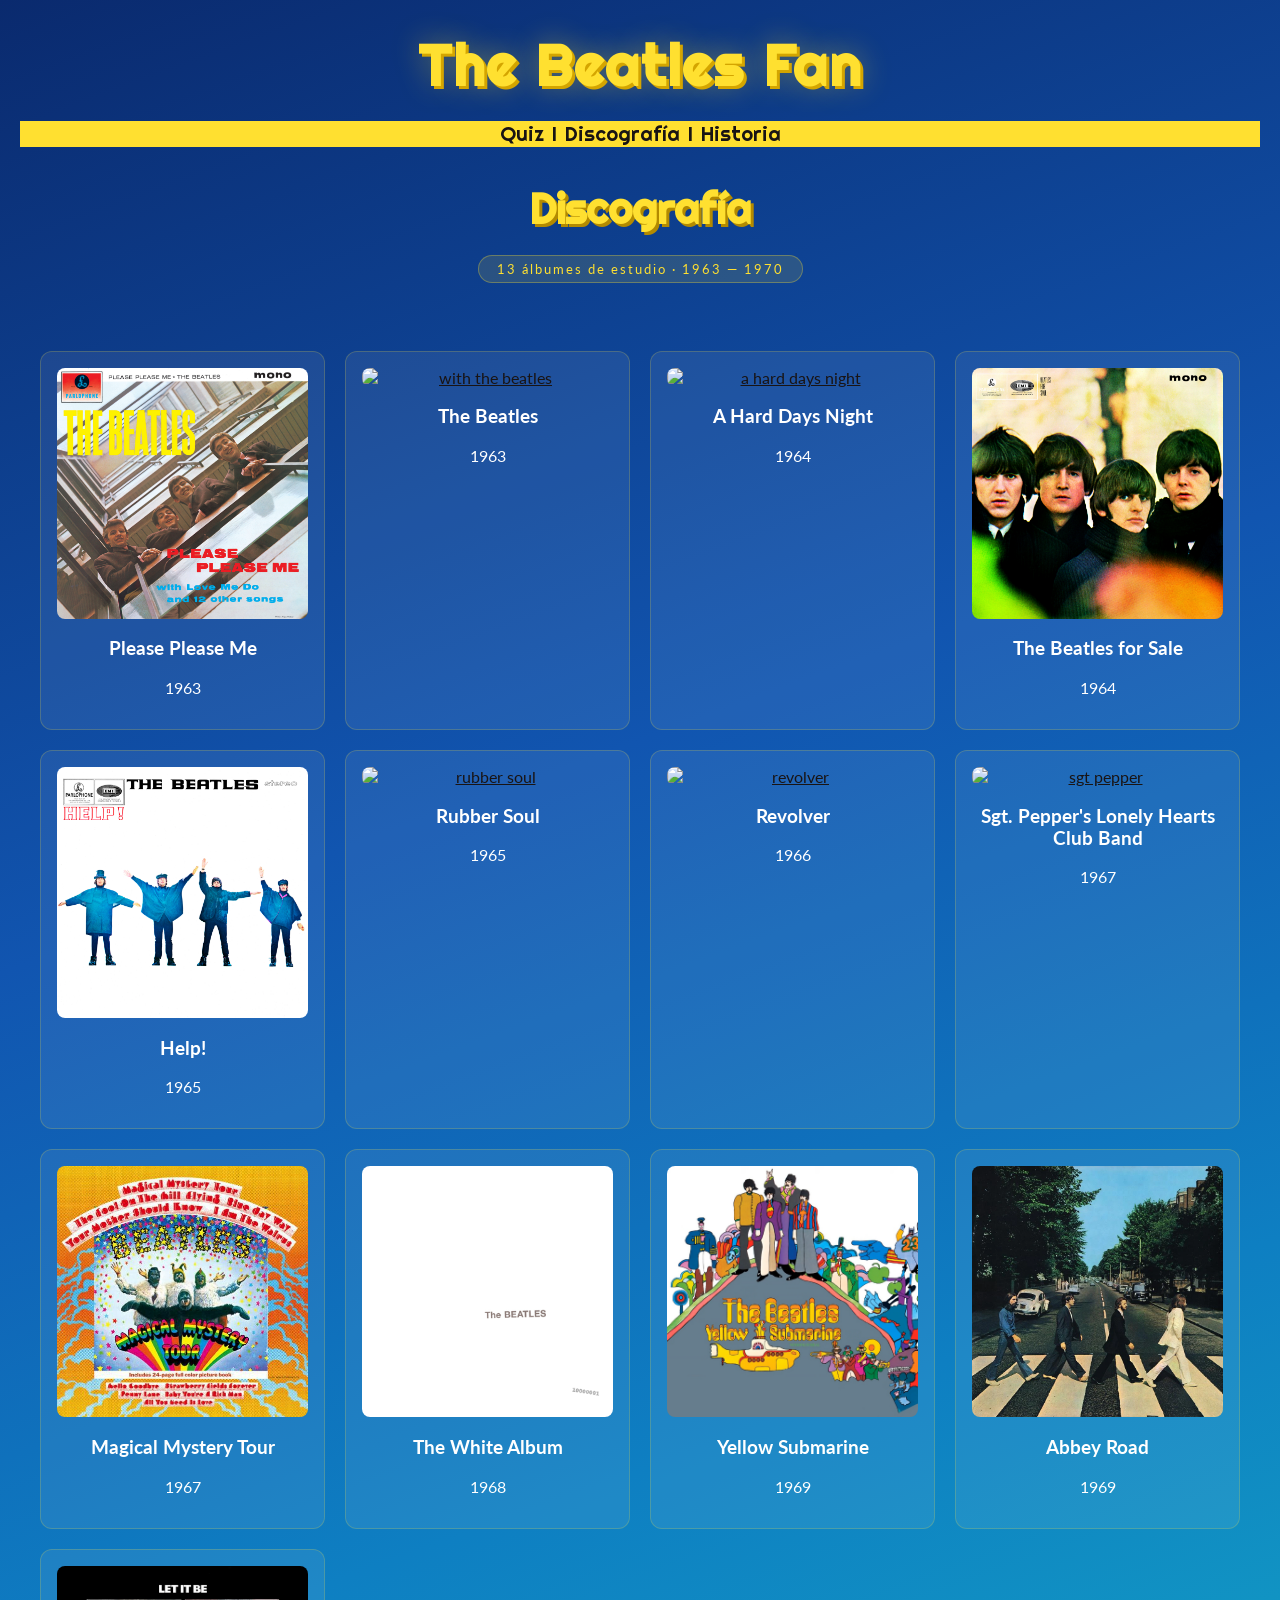
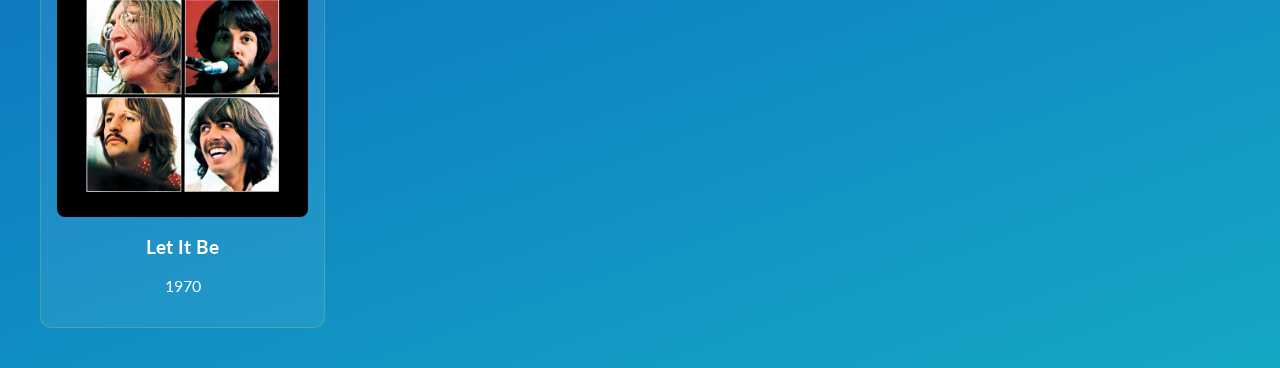
==== discos.html @ a82bae4c "adivina la cancion" ====
<!DOCTYPE hmtl>
<html lang="es">
<head>
    <meta charset="UTF-8">
    <meta name="viewport" content="width=device-width, initial-scale=1.0">
    <title>Discografía de los Beatles</title>
    <link rel="preconnect" href="https://fonts.googleapis.com">
    <link href="https://fonts.googleapis.com/css2?family=Righteous&family=Lato:wght@400;700&display=swap" rel="stylesheet">
    <link rel="stylesheet" type="text/css" href="discos.css">
</head>
<body>

    <a href="index.html" style="text-decoration: none;"><h1>The Beatles Fan</h1> </a>
    <!-- navegacion -->
    <div class="navigation">
        <a style="text-decoration:none" href="quiz.html" type="text/css">Quiz I</a> <a style="text-decoration:none" href="discos.html" type="text/css">Discografía </a> <a style="text-decoration:none" href="historia.html" type="text/css">I Historia</a><style>
                a { color: rgb(25, 20, 20); }
        </style>  
    </div>

    <!--titulo discos-->
    <div class="header">
        <h2>Discografía</h2>
        <span class="span">13 álbumes de estudio · 1963 — 1970</span>
    </div>
    
    <!--grid principal-->
    <div class="grid-container">
        <div class="grid-item">
            <a href="https://es.wikipedia.org/wiki/Please_Please_Me" target="_blank"><img src="beatles albumes/Please Please Me.jpg" alt="please please me"></a>
            <h3>Please Please Me</h3>
            <p>1963</p>
        </div>
        <div class="grid-item">
            <a href="https://es.wikipedia.org/wiki/With_The_Beatles" target="_blank"><img src="beatles albumes/with the beatles.jpg" alt="with the beatles"></a>
            <h3>The Beatles</h3>
            <p>1963 </p>
        </div>
        <div class="grid-item">
            <a href="https://es.wikipedia.org/wiki/A_Hard_Day%27s_Night_(álbum)" target="_blank"><img src="beatles albumes/a hard days night.jpg" alt="a hard days night"></a>
            <h3>A Hard Days Night</h3>
            <p>1964</p>
        </div>
        <div class="grid-item">
            <a href="https://es.wikipedia.org/wiki/Beatles_for_Sale" target="_blank"><img src="beatles albumes/The Beatles for Sale.jpg" alt="beatles for Sale"></a>
            <h3>The Beatles for Sale</h3>
            <p>1964</p>
        </div>
        <div class="grid-item">
            <a href="https://es.wikipedia.org/wiki/Help!_(álbum)" target="_blank"><img src="beatles albumes/help.jpg" alt="help"></a>
            <h3>Help!</h3>
            <p>1965</p>
        </div>
        <div class="grid-item">
            <a href="https://es.wikipedia.org/wiki/Rubber_Soul" target="_blank"><img src="beatles albumes/rubber soul.jpg" alt="rubber soul"></a>
            <h3>Rubber Soul</h3>
            <p>1965</p>
        </div>
        <div class="grid-item">
            <a href="https://es.wikipedia.org/wiki/Revolver_(album)" target="_blank"><img src="beatles albumes/revolver.jpg" alt="revolver"></a>
            <h3>Revolver</h3>
            <p>1966</p>
        </div>
        <div class="grid-item">
            <a href="https://es.wikipedia.org/wiki/Sgt._Pepper%27s_Lonely_Hearts_Club_Band" target="_blank"><img src="beatles albumes/sgt pepper.jpg" alt="sgt pepper"></a>
            <h3>Sgt. Pepper's Lonely Hearts Club Band</h3>
            <p>1967</p>
        </div>
        <div class="grid-item">
            <a href="https://es.wikipedia.org/wiki/Magical_Mystery_Tour" target="_blank"><img src="beatles albumes/magical mystery tour.png" alt="magical mystery tour"></a>
            <h3>Magical Mystery Tour</h3>
            <p>1967</p>
        </div>
        <div class="grid-item">
            <a href="https://es.wikipedia.org/wiki/The_White_Album" target="_blank"><img src="beatles albumes/white album.jpg" alt="the white album"></a>
            <h3>The White Album</h3>
            <p>1968</p>
        </div>
        <div class="grid-item">
            <a href="https://es.wikipedia.org/wiki/Yellow_Submarine_(álbum)" target="_blank"><img src="beatles albumes/yellow submarine.jpg" alt="yellow submarine"></a>
            <h3>Yellow Submarine</h3>
            <p>1969</p>
        </div>
        <div class="grid-item">
            <a href="https://es.wikipedia.org/wiki/Abbey_Road_(álbum)" target="_blank"><img src="beatles albumes/abbey road.webp" alt="abbey road"></a>
            <h3>Abbey Road</h3>
            <p>1969</p>
        </div>
        <div class="grid-item">
            <a href="https://es.wikipedia.org/wiki/Let_It_Be_(álbum)" target="_blank"><img src="beatles albumes/let it be.jpg" alt="let it be"></a>
            <h3>Let It Be</h3>
            <p>1970</p>
        </div>
    </div>
</body>
</html>
---- discos.css ----
body {
    background: linear-gradient(160deg, #0a2a6e 0%, #1155b0 40%, #0e7fc2 70%, #14a8c4 100%);
    color: #fff;
    font-family: 'Lato', sans-serif;
    min-height: 100vh;
    margin: 0;
    padding: 20px;
    text-align: center;
    position: relative;
    overflow-x: hidden;
}

/* encabezado */
.header {
    text-align: center;
    margin-bottom: 48px;
}
/* navegacion */
.navigation{
  background-color: #FFE030;
  color: rgb(25, 20, 20);
  text-align: center;
  font-family: 'Righteous', cursive;
  font-size: 20px;
  font-weight: 100;
  word-spacing: 2px;  
}

/* titulo principal */
h1 {
    font-family: 'Righteous', cursive;
    font-size: 3.5rem;
    color: #FFE030;
    text-shadow:
        3px 3px 0px #d4a500,
        0 0 30px rgba(255, 224, 48, 0.4);
    margin: 10px 0 20px;
    letter-spacing: 2px;
}
/*titulo discos*/
h2 {
    font-family: 'Righteous', cursive;
    color: #FFE030;
    font-size: 2.6rem;
    text-shadow: 3px 3px 0 #b38a00;
    margin-bottom: 6px;
}
 
.subtitulo {
    color: rgba(255, 255, 255, 0.5);
    font-size: 0.85rem;
    letter-spacing: 3px;
}

/* span */
.span {
    display: inline-block;
    background: rgba(255, 224, 48, 0.12);
    border: 1px solid rgba(255, 224, 48, 0.3);
    color: #FFE030;
    font-size: 0.8rem;
    letter-spacing: 2px;
    padding: 5px 18px;
    border-radius: 20px;
    margin-top: 14px;
}

/* seccion discos */
.grid-container {
    display: grid;
    grid-template-columns: repeat(auto-fit, minmax(250px, 1fr));
    gap: 20px;
    padding: 20px;
    
}
.grid-item img {
    display: block;
    margin: 0 auto 12px;
    max-width: 100%;
    height: auto;
    border-radius: 8px;
}

.grid-item {
    background: rgba(255, 255, 255, 0.07);     
    border: 1px solid rgba(255, 224, 48, 0.2);   
    border-radius: 12px;
    padding: 16px;
    transform: translateY(0px);                 
    box-shadow: 0 0px 0px rgba(0,0,0,0);         
    transition: transform 0.2s ease,
                box-shadow 0.2s ease,
                background 0.2s ease,
                border-color 0.2s ease;
    
}

/* hover */
.grid-item:hover {
    transform: translateY(-5px);
    border-color: rgba(255, 224, 48, 0.55);
    background: rgba(255, 255, 255, 0.12);
    box-shadow: 0 4px 14px rgba(0,0,0,0.35);
}


/* responsive */
@media (max-width: 500px) {
    h1 { font-size: 1.9rem; }
    .grid { grid-template-columns: 1fr; }
}
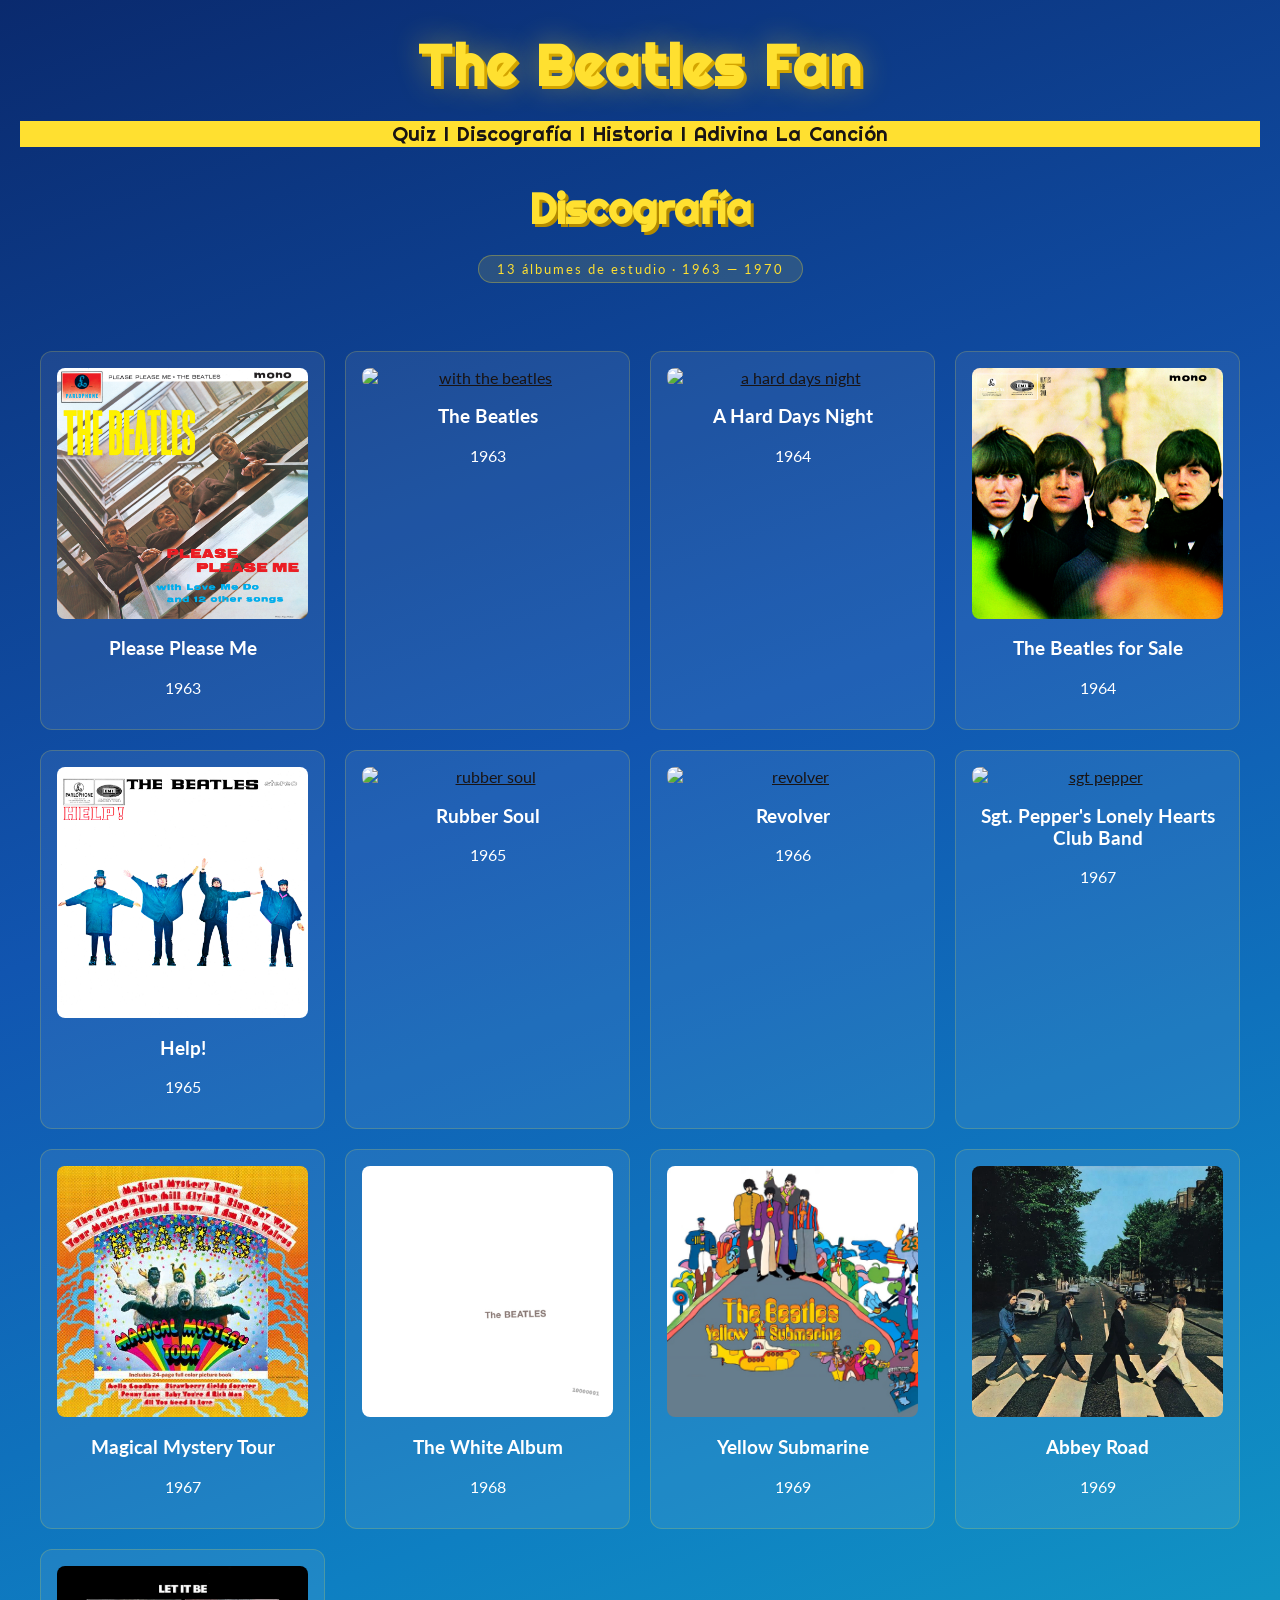
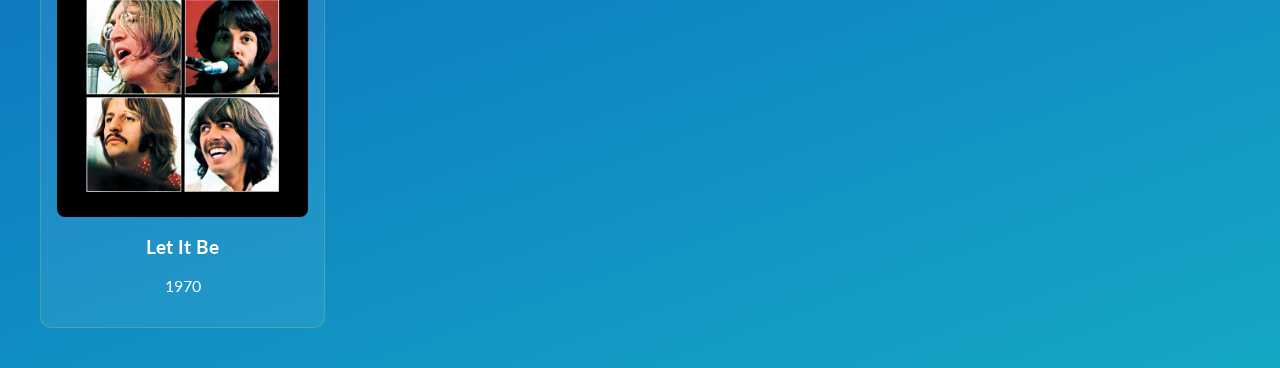
==== commit 4375756c: "adivina la cancion terminado" ====
--- a/discos.html
+++ b/discos.html
@@ -13,7 +13,7 @@
     <a href="index.html" style="text-decoration: none;"><h1>The Beatles Fan</h1> </a>
     <!-- navegacion -->
     <div class="navigation">
-        <a style="text-decoration:none" href="quiz.html" type="text/css">Quiz I</a> <a style="text-decoration:none" href="discos.html" type="text/css">Discografía </a> <a style="text-decoration:none" href="historia.html" type="text/css">I Historia</a><style>
+        <a style="text-decoration:none" href="quiz.html" type="text/css">Quiz I</a> <a style="text-decoration:none" href="discos.html" type="text/css">Discografía </a> <a style="text-decoration:none" href="historia.html" type="text/css">I Historia I</a><a style="text-decoration:none" href="adivina-cancion\juego.html" type="text/css"> Adivina La Canción</a><style>
                 a { color: rgb(25, 20, 20); }
         </style>  
     </div>
